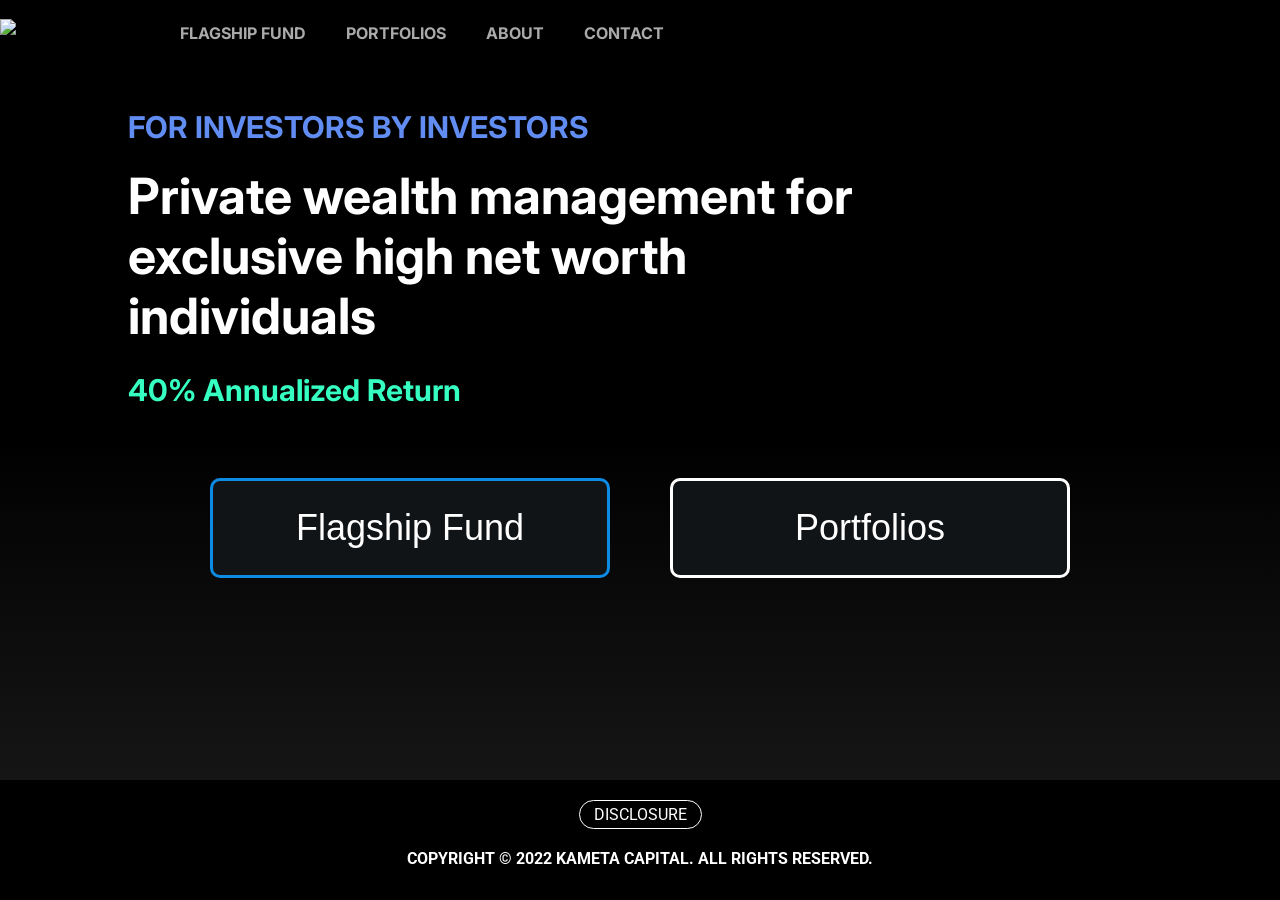
==== index.html @ 538f81cc "Update index.html" ====
<!DOCTYPE html>
<html lang="en">
<meta charset="UTF-8">
<title>Kameta Capital</title>
<meta name="viewport" content="width=device-width,initial-scale=1">
  <link href="https://fonts.googleapis.com/css2?family=Inter:wght@300&display=swap" rel="stylesheet">
  <link href="https://fonts.googleapis.com/css2?family=Roboto:wght@300&display=swap" rel="stylesheet">
  
<style>



body{background: black; background: linear-gradient(black, black, #1A1B1A); margin: 0px; background-repeat: no-repeat; height: 100vh; background-image:("https://i.imgur.com/ATWOnCL.mp4"); overflow-x: hidden;}

#section-hero{padding: 200px; padding-top: 5px;}

#video{position: absolute; z-index: -2; margin-top: 0px; width: 100vw; object-fit: cover;
 

  position: fixed;
  right: 0;
  bottom: 0;
  min-width: 100%; 
  min-height: 100%;
}


/* ----------- Headers --------------*/
.header-wrapper{padding-left: 10vw; max-width: 800px;}

h1, h2, h3{color: white; font-family: inter; text-shadow: black 1px 0 10px; transition: all 0.4s;}
h1{font-weight: bold; font-size: 40px; margin-top: -4px; margin-bottom: -4px;}
h2{color: #618DF2;}
h3{color: #36FFC2;}


/* ----------- Buttons --------------*/
.button-wrapper{display: flex; justify-content: center; gap: 60px; padding-top: 40px;}

button{width: 400px; height: 100px; background: #111417; color: white; border: solid white; border-radius: 10px; font-size: 36px; transition: all 0.3s;}

button:hover{cursor: pointer;}

#btn-invest{border: solid #0C8CE4;}
#btn-invest:hover{background: #0C8CE4;}

#btn-portfolios{}
#btn-portfolios:hover{background: white; color: black;}



button-disclosure{z-index: 2; color: white; border-radius: 50px; padding: 14px; padding-top: 4px; padding-bottom: 4px; background: black; font-family: 'roboto'; border: 1px solid white;}

#copyright{font-family: 'roboto'; font-weight:bold; text-align: center; margin-top: 0px; background: black; color: white; padding: 20px; margin-bottom: 0px; color: white;}

footer{background: black; height: 100px; margin-top: 140px; padding-top: 20px; width: 100vw; margin-right: -20px; position:absolute; bottom:0;}

.center-wrap2{display: flex;width: 100%; flex-wrap: wrap; justify-content: center; align-items: center; position: relative;}



.center-wrap{display: flex; width: 100%; flex-wrap: wrap; justify-content: center; align-items: center; position: absolute; margin-top: 190px; margin-bottom: 90px; padding-bottom: 60px;}

/* ----------- NAV --------------*/

#nav-logo{background: black; width: 140px;}

nav{display: flex;  align-items: center; background: black; margin-top: -30px;}

nav ul {
  padding: 0;
  list-style-type: none;
  flex: 1;
  display: flex;
  font-weight: bold; margin-top: 20px;}

nav a{
  display: block;
  font-size: 100%;
  height: 3rem;
  line-height: 1.7;
  text-transform: uppercase;
  text-decoration: none;
  color: #aaa;}


nav li {font-family: 'Inter', sans-serif; margin-left: 40px; margin-top: 30px; user-select:none;}


nav li:hover, nav a:hover {
   color: white; color: #0C8CE4;
}

/* ----------- Scroll --------------*/

/* width */
::-webkit-scrollbar {
width: 8px;
}
/* Track */
::-webkit-scrollbar-track {
background: black;
 
  border-radius: 10px;
  box-shadow: inset 0 0 10px rgba(0,0,0,0.5);
}
/* Handle */
::-webkit-scrollbar-thumb {
border-radius: 10px;
background:white;
}


/* ----------- Disclosure popup --------------*/

/* Popup container - can be anything you want */
.popup {
  position: relative;
  display: inline-block;
  cursor: pointer;
  -webkit-user-select: none;
  -moz-user-select: none;
  -ms-user-select: none;
  user-select: none;
}

/* The actual popup */
.popup .popuptext {
  visibility: hidden;
  width: 160px;
  background-color: #555;
  color: #fff;
  text-align: center;
  border-radius: 6px;
  padding: 8px 0;
  position: absolute;
  z-index: 1;
  bottom: 125%;
  left: 50%;
margin-left: -40vw;
  width: 80vw;
}

/* Popup arrow */
.popup .popuptext::after {
  content: "";
  position: absolute;
  top: 100%;
  left: 50%;
  margin-left: -5px;
  border-width: 5px;
  border-style: solid;
  border-color: #555 transparent transparent transparent;
}

/* Toggle this class - hide and show the popup */
.popup .show {
  visibility: visible;
  -webkit-animation: fadeIn 1s;
  animation: fadeIn 1s;
}

/* Add animation (fade in the popup) */
@-webkit-keyframes fadeIn {
  from {opacity: 0;} 
  to {opacity: 1;}
}



@keyframes fadeIn {
  from {opacity: 0;}
  to {opacity:1 ;}
}


/* ----------- Screen size --------------*/
@media(min-width: 1000px){h1{ font-size: 50px;} h2{ font-size: 30px;}h3{ font-size: 30px;}}

@media(max-width: 1000px){#section-hero{padding: 0px;} button{width: 300px; height: 50px; background: #111417; color: white; border: solid white; border-radius: 10px; font-size: 20px;} #video{height: 100vh;}}



@media(max-width: 1300px){#section-hero{padding: 0px;}}
@media(max-width: 670px){.button-wrapper{gap: 20px; padding-top: 40px; flex-direction: column; align-items: center; margin-bottom: 200px;} h1{font-size: 30px;}}

@media(max-width: 470px){.button-wrapper{gap: 20px; padding-top: 40px; flex-direction: column; align-items: center; margin-bottom: 200px;} h1{font-size: 25px;} h2{font-size: 20px;} h3{font-size: 18px;} .header-wrapper{padding-left: 4px;} button{width: 280px;} .header-wrapper{padding-left: 15px;}}

@media(max-width: 270px){.button-wrapper{gap: 20px; padding-top: 40px; flex-direction: column; align-items: center; margin-bottom: 200px;} h1{font-size: 19px;} h2{font-size: 16px;} h3{font-size: 15px;} .header-wrapper{padding-left: 4px;} button{width: 220px;}}

@media (min-width: 670px){#nav-logo2{display: none;}}

@media (max-width: 670px){
  ::-webkit-scrollbar {display: none;}
  body{margin: 0px;}
  center-top{display: flex; justify-content: center; margin-top: -30px; width: 100vw; background: black;}

  #nav-logo{display: none;}  
  #nav-logo2{width: 120px; margin: 0px;}
  
  nav {
  overflow: auto;
  overflow-y: hidden;
  white-space: nowrap;
  width: 100vw; margin-top: -30px; height: 50px; padding-bottom: 10px; padding-top: 0px;}
  
  nav ul {margin-top: 50px;}
  
 nav > ul > li >a{ 
  color: white;
  display: inline-block;
  text-align: center;
  padding: 14px;
   line-height: 0.2;}}
  
  
  footer{bottom: 0px;
    left: 0px;
    right: 0px;
    margin-bottom: 0px; margin-bottom: 0px; bottom: 0px; position: fixed;}
  
</style>
<script src=""></script>
<body>

  <center-top><img src="https://cdn.shopify.com/s/files/1/0621/0637/0260/files/Kameda_no_background.png?v=1665267772" id="nav-logo2"> </center-top>
 <center-wrap> <nav>
  <img src="https://cdn.shopify.com/s/files/1/0621/0637/0260/files/Kameda_no_background.png?v=1665267772" id="nav-logo"> 
    <ul>
      <li> <a href="flagshipfund.html"> Flagship Fund </a></li>
      <li> <a href="portfolios.html"> Portfolios </a></li>
      <li> <a href="aboutpage.html"> About </a></li>
      <li> <a href="contactpage.html"> Contact </a></li>
      </ul>
    </nav></center-wrap>
  
    <video autoplay muted loop id="video">
  <source src="https://i.imgur.com/ATWOnCL.mp4" type="video/mp4">
  Your browser does not support HTML5 video.
</video>
  
  
  <section id="section-hero">
 
 <div class="header-wrapper">
 <h2> FOR INVESTORS BY INVESTORS </h2>
   <h1> Private wealth management for exclusive high net worth individuals</h1>
   <h3> 40% Annualized Return </h3>
   </div>
    
    <div class="button-wrapper">
   <a href="flagshipfund.html"><button id="btn-invest"> Flagship Fund </button></a>
   <a href="portfolios.html"><button id="btn-portfolios"> Portfolios</button> </a>
      </div>
    
   
  </section>
  
<footer>
  <div class="center-wrap2">
 <button-disclosure class="popup" onclick="myFunction()"> DISCLOSURE <span class="popuptext" id="myPopup"> Any opinions in the above are Kameta Capital's views only. None of the above is investment advice, a recommendation or an offer to sell or a solicitation of an offer to buy any securities relating to Kameta Capital. “Kameta Capital,” “we,” “us” and “our” refer to a collective strategy developed by Daniel Kamen, the founder and CEO of Kameta Capital and used in connection with The Flagship Fund. The Kameta Capital Flagship Fund is currently not open to new investors.
</span> </button-disclosure> </div>
  
 
<div class="center-wrap2">  <p id="copyright"> COPYRIGHT © 2022 KAMETA CAPITAL. ALL RIGHTS RESERVED. </p></div> </footer>
  <script>
// When the user clicks on div, open the popup
function myFunction() {
  var popup = document.getElementById("myPopup");
  popup.classList.toggle("show");
}
</script>



</body>
</html>
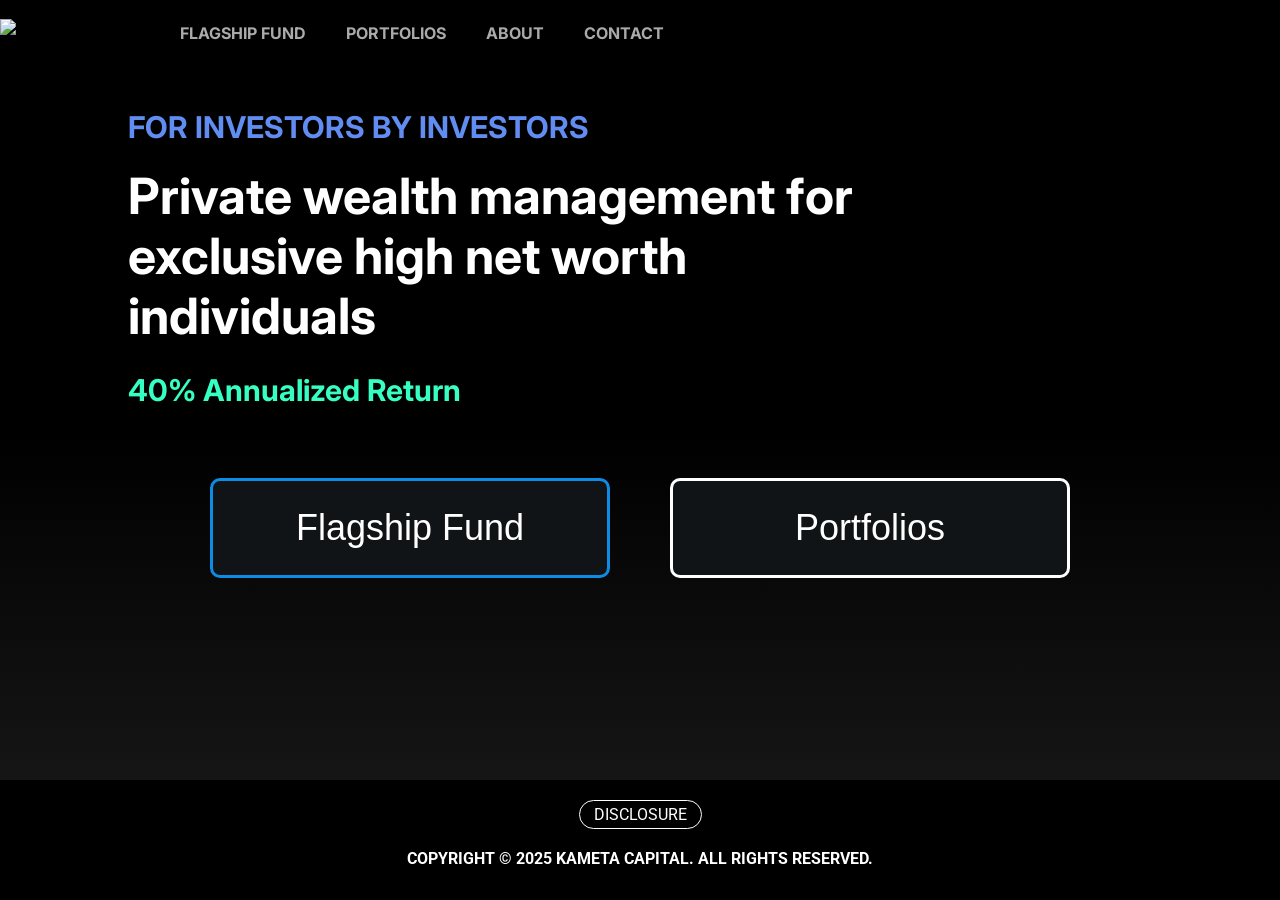
==== commit c68303b1: "Update index.html" ====
--- a/index.html
+++ b/index.html
@@ -227,10 +227,10 @@
  <center-wrap> <nav>
   <img src="https://cdn.shopify.com/s/files/1/0621/0637/0260/files/Kameda_no_background.png?v=1665267772" id="nav-logo"> 
     <ul>
-      <li> <a href="flagshipfund.html"> Flagship Fund </a></li>
-      <li> <a href="portfolios.html"> Portfolios </a></li>
-      <li> <a href="aboutpage.html"> About </a></li>
-      <li> <a href="contactpage.html"> Contact </a></li>
+      <li> <a href="./flagshipfund"> Flagship Fund </a></li>
+      <li> <a href="./portfolios"> Portfolios </a></li>
+      <li> <a href="./aboutpage"> About </a></li>
+      <li> <a href="./contactpage"> Contact </a></li>
       </ul>
     </nav></center-wrap>
   
@@ -249,8 +249,8 @@
    </div>
     
     <div class="button-wrapper">
-   <a href="flagshipfund.html"><button id="btn-invest"> Flagship Fund </button></a>
-   <a href="portfolios.html"><button id="btn-portfolios"> Portfolios</button> </a>
+   <a href="./flagshipfund"><button id="btn-invest"> Flagship Fund </button></a>
+   <a href="./portfolios"><button id="btn-portfolios"> Portfolios</button> </a>
       </div>
     
    
@@ -258,11 +258,11 @@
   
 <footer>
   <div class="center-wrap2">
- <button-disclosure class="popup" onclick="myFunction()"> DISCLOSURE <span class="popuptext" id="myPopup"> Any opinions in the above are Kameta Capital's views only. None of the above is investment advice, a recommendation or an offer to sell or a solicitation of an offer to buy any securities relating to Kameta Capital. “Kameta Capital,” “we,” “us” and “our” refer to a collective strategy developed by Daniel Kamen, the founder and CEO of Kameta Capital and used in connection with The Flagship Fund. The Kameta Capital Flagship Fund is currently not open to new investors.
+ <button-disclosure class="popup" onclick="myFunction()"> DISCLOSURE <span class="popuptext" id="myPopup"> Any opinions in the above are Kameta Capital's views only. None of the above is investment advice, a recommendation or an offer to sell or a solicitation of an offer to buy any securities relating to Kameta Capital. “Kameta Capital,” “we,” “us” and “our” refer to a collective strategy developed by Danny Kamen, the founder and CEO of Kameta Capital and used in connection with The Flagship Fund. The Kameta Capital Flagship Fund is currently not open to new investors.
 </span> </button-disclosure> </div>
   
  
-<div class="center-wrap2">  <p id="copyright"> COPYRIGHT © 2022 KAMETA CAPITAL. ALL RIGHTS RESERVED. </p></div> </footer>
+<div class="center-wrap2">  <p id="copyright"> COPYRIGHT © 2025 KAMETA CAPITAL. ALL RIGHTS RESERVED. </p></div> </footer>
   <script>
 // When the user clicks on div, open the popup
 function myFunction() {
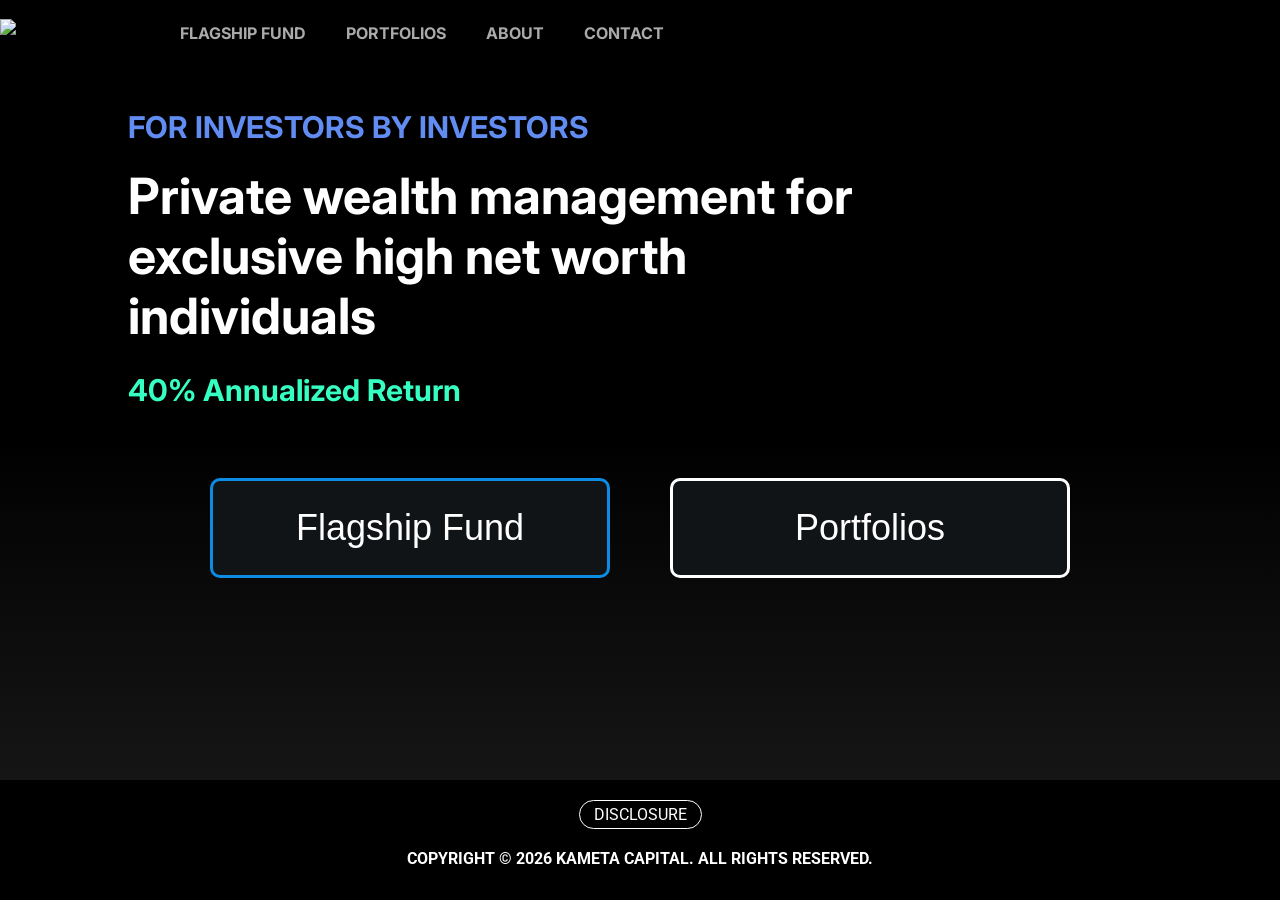
==== commit d81d6afe: "Update index.html" ====
--- a/index.html
+++ b/index.html
@@ -262,7 +262,7 @@
 </span> </button-disclosure> </div>
   
  
-<div class="center-wrap2">  <p id="copyright"> COPYRIGHT © 2025 KAMETA CAPITAL. ALL RIGHTS RESERVED. </p></div> </footer>
+<div class="center-wrap2">  <p id="copyright"> COPYRIGHT © 2026 KAMETA CAPITAL. ALL RIGHTS RESERVED. </p></div> </footer>
   <script>
 // When the user clicks on div, open the popup
 function myFunction() {
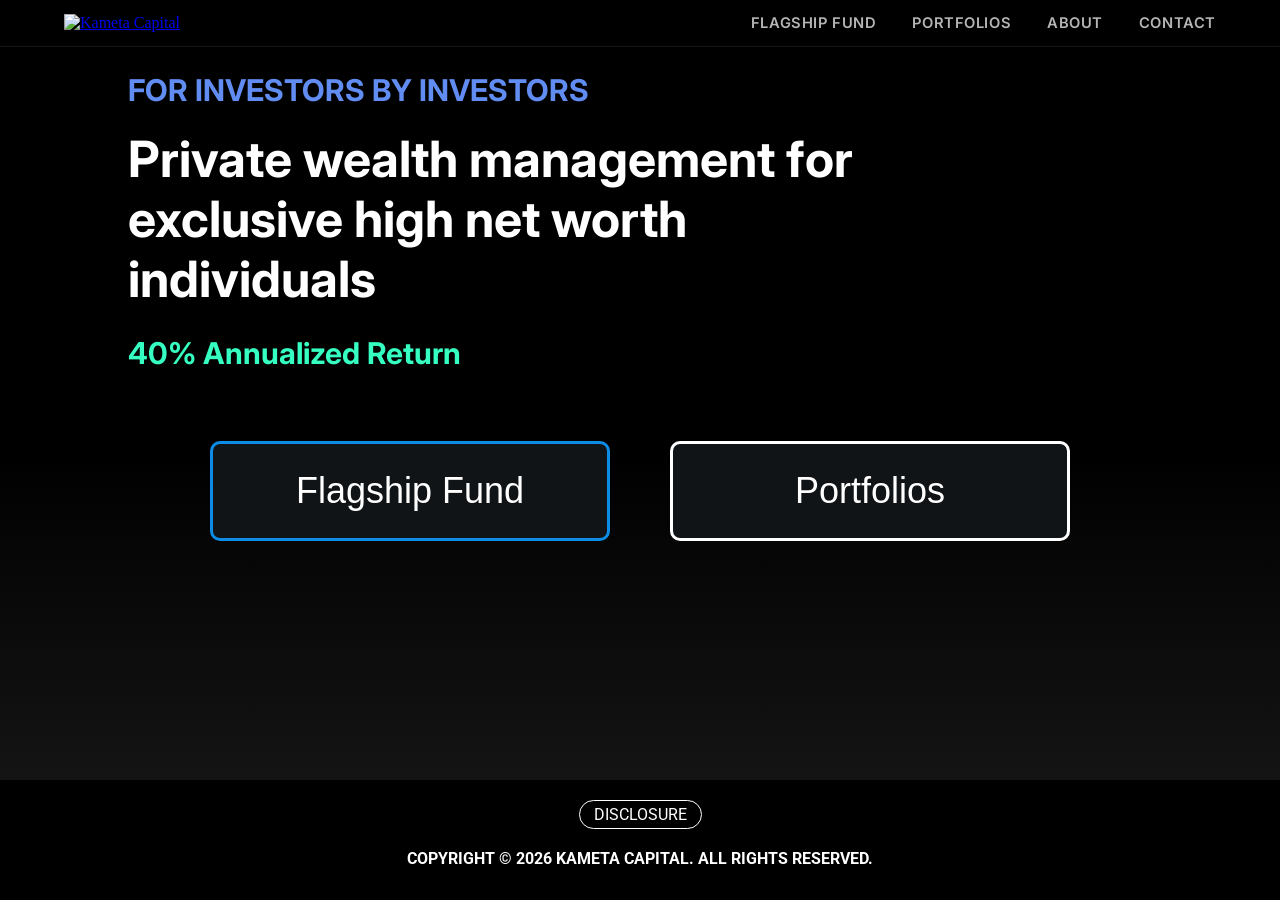
==== commit cf134436: "Unify site header into reusable shared component" ====
--- a/index.html
+++ b/index.html
@@ -1,277 +1,213 @@
-<!DOCTYPE html>
-<html lang="en">
-<meta charset="UTF-8">
-<title>Kameta Capital</title>
-<meta name="viewport" content="width=device-width,initial-scale=1">
-  <link href="https://fonts.googleapis.com/css2?family=Inter:wght@300&display=swap" rel="stylesheet">
-  <link href="https://fonts.googleapis.com/css2?family=Roboto:wght@300&display=swap" rel="stylesheet">
-  
-<style>
-
-
-
-body{background: black; background: linear-gradient(black, black, #1A1B1A); margin: 0px; background-repeat: no-repeat; height: 100vh; background-image:("https://i.imgur.com/ATWOnCL.mp4"); overflow-x: hidden;}
-
-#section-hero{padding: 200px; padding-top: 5px;}
-
-#video{position: absolute; z-index: -2; margin-top: 0px; width: 100vw; object-fit: cover;
- 
-
-  position: fixed;
-  right: 0;
-  bottom: 0;
-  min-width: 100%; 
-  min-height: 100%;
-}
-
-
-/* ----------- Headers --------------*/
-.header-wrapper{padding-left: 10vw; max-width: 800px;}
-
-h1, h2, h3{color: white; font-family: inter; text-shadow: black 1px 0 10px; transition: all 0.4s;}
-h1{font-weight: bold; font-size: 40px; margin-top: -4px; margin-bottom: -4px;}
-h2{color: #618DF2;}
-h3{color: #36FFC2;}
-
-
-/* ----------- Buttons --------------*/
-.button-wrapper{display: flex; justify-content: center; gap: 60px; padding-top: 40px;}
-
-button{width: 400px; height: 100px; background: #111417; color: white; border: solid white; border-radius: 10px; font-size: 36px; transition: all 0.3s;}
-
-button:hover{cursor: pointer;}
-
-#btn-invest{border: solid #0C8CE4;}
-#btn-invest:hover{background: #0C8CE4;}
-
-#btn-portfolios{}
-#btn-portfolios:hover{background: white; color: black;}
-
-
-
-button-disclosure{z-index: 2; color: white; border-radius: 50px; padding: 14px; padding-top: 4px; padding-bottom: 4px; background: black; font-family: 'roboto'; border: 1px solid white;}
-
-#copyright{font-family: 'roboto'; font-weight:bold; text-align: center; margin-top: 0px; background: black; color: white; padding: 20px; margin-bottom: 0px; color: white;}
-
-footer{background: black; height: 100px; margin-top: 140px; padding-top: 20px; width: 100vw; margin-right: -20px; position:absolute; bottom:0;}
-
-.center-wrap2{display: flex;width: 100%; flex-wrap: wrap; justify-content: center; align-items: center; position: relative;}
-
-
-
-.center-wrap{display: flex; width: 100%; flex-wrap: wrap; justify-content: center; align-items: center; position: absolute; margin-top: 190px; margin-bottom: 90px; padding-bottom: 60px;}
-
-/* ----------- NAV --------------*/
-
-#nav-logo{background: black; width: 140px;}
-
-nav{display: flex;  align-items: center; background: black; margin-top: -30px;}
-
-nav ul {
-  padding: 0;
-  list-style-type: none;
-  flex: 1;
-  display: flex;
-  font-weight: bold; margin-top: 20px;}
-
-nav a{
-  display: block;
-  font-size: 100%;
-  height: 3rem;
-  line-height: 1.7;
-  text-transform: uppercase;
-  text-decoration: none;
-  color: #aaa;}
-
-
-nav li {font-family: 'Inter', sans-serif; margin-left: 40px; margin-top: 30px; user-select:none;}
-
-
-nav li:hover, nav a:hover {
-   color: white; color: #0C8CE4;
-}
-
-/* ----------- Scroll --------------*/
-
-/* width */
-::-webkit-scrollbar {
-width: 8px;
-}
-/* Track */
-::-webkit-scrollbar-track {
-background: black;
- 
-  border-radius: 10px;
-  box-shadow: inset 0 0 10px rgba(0,0,0,0.5);
-}
-/* Handle */
-::-webkit-scrollbar-thumb {
-border-radius: 10px;
-background:white;
-}
-
-
-/* ----------- Disclosure popup --------------*/
-
-/* Popup container - can be anything you want */
-.popup {
-  position: relative;
-  display: inline-block;
-  cursor: pointer;
-  -webkit-user-select: none;
-  -moz-user-select: none;
-  -ms-user-select: none;
-  user-select: none;
-}
-
-/* The actual popup */
-.popup .popuptext {
-  visibility: hidden;
-  width: 160px;
-  background-color: #555;
-  color: #fff;
-  text-align: center;
-  border-radius: 6px;
-  padding: 8px 0;
-  position: absolute;
-  z-index: 1;
-  bottom: 125%;
-  left: 50%;
-margin-left: -40vw;
-  width: 80vw;
-}
-
-/* Popup arrow */
-.popup .popuptext::after {
-  content: "";
-  position: absolute;
-  top: 100%;
-  left: 50%;
-  margin-left: -5px;
-  border-width: 5px;
-  border-style: solid;
-  border-color: #555 transparent transparent transparent;
-}
-
-/* Toggle this class - hide and show the popup */
-.popup .show {
-  visibility: visible;
-  -webkit-animation: fadeIn 1s;
-  animation: fadeIn 1s;
-}
-
-/* Add animation (fade in the popup) */
-@-webkit-keyframes fadeIn {
-  from {opacity: 0;} 
-  to {opacity: 1;}
-}
-
-
-
-@keyframes fadeIn {
-  from {opacity: 0;}
-  to {opacity:1 ;}
-}
-
-
-/* ----------- Screen size --------------*/
-@media(min-width: 1000px){h1{ font-size: 50px;} h2{ font-size: 30px;}h3{ font-size: 30px;}}
-
-@media(max-width: 1000px){#section-hero{padding: 0px;} button{width: 300px; height: 50px; background: #111417; color: white; border: solid white; border-radius: 10px; font-size: 20px;} #video{height: 100vh;}}
-
-
-
-@media(max-width: 1300px){#section-hero{padding: 0px;}}
-@media(max-width: 670px){.button-wrapper{gap: 20px; padding-top: 40px; flex-direction: column; align-items: center; margin-bottom: 200px;} h1{font-size: 30px;}}
-
-@media(max-width: 470px){.button-wrapper{gap: 20px; padding-top: 40px; flex-direction: column; align-items: center; margin-bottom: 200px;} h1{font-size: 25px;} h2{font-size: 20px;} h3{font-size: 18px;} .header-wrapper{padding-left: 4px;} button{width: 280px;} .header-wrapper{padding-left: 15px;}}
-
-@media(max-width: 270px){.button-wrapper{gap: 20px; padding-top: 40px; flex-direction: column; align-items: center; margin-bottom: 200px;} h1{font-size: 19px;} h2{font-size: 16px;} h3{font-size: 15px;} .header-wrapper{padding-left: 4px;} button{width: 220px;}}
-
-@media (min-width: 670px){#nav-logo2{display: none;}}
-
-@media (max-width: 670px){
-  ::-webkit-scrollbar {display: none;}
-  body{margin: 0px;}
-  center-top{display: flex; justify-content: center; margin-top: -30px; width: 100vw; background: black;}
-
-  #nav-logo{display: none;}  
-  #nav-logo2{width: 120px; margin: 0px;}
-  
-  nav {
-  overflow: auto;
-  overflow-y: hidden;
-  white-space: nowrap;
-  width: 100vw; margin-top: -30px; height: 50px; padding-bottom: 10px; padding-top: 0px;}
-  
-  nav ul {margin-top: 50px;}
-  
- nav > ul > li >a{ 
-  color: white;
-  display: inline-block;
-  text-align: center;
-  padding: 14px;
-   line-height: 0.2;}}
-  
-  
-  footer{bottom: 0px;
-    left: 0px;
-    right: 0px;
-    margin-bottom: 0px; margin-bottom: 0px; bottom: 0px; position: fixed;}
-  
-</style>
-<script src=""></script>
-<body>
-
-  <center-top><img src="https://cdn.shopify.com/s/files/1/0621/0637/0260/files/Kameda_no_background.png?v=1665267772" id="nav-logo2"> </center-top>
- <center-wrap> <nav>
-  <img src="https://cdn.shopify.com/s/files/1/0621/0637/0260/files/Kameda_no_background.png?v=1665267772" id="nav-logo"> 
-    <ul>
-      <li> <a href="./flagshipfund"> Flagship Fund </a></li>
-      <li> <a href="./portfolios"> Portfolios </a></li>
-      <li> <a href="./aboutpage"> About </a></li>
-      <li> <a href="./contactpage"> Contact </a></li>
-      </ul>
-    </nav></center-wrap>
-  
-    <video autoplay muted loop id="video">
-  <source src="https://i.imgur.com/ATWOnCL.mp4" type="video/mp4">
-  Your browser does not support HTML5 video.
-</video>
-  
-  
-  <section id="section-hero">
- 
- <div class="header-wrapper">
- <h2> FOR INVESTORS BY INVESTORS </h2>
-   <h1> Private wealth management for exclusive high net worth individuals</h1>
-   <h3> 40% Annualized Return </h3>
-   </div>
-    
-    <div class="button-wrapper">
-   <a href="./flagshipfund"><button id="btn-invest"> Flagship Fund </button></a>
-   <a href="./portfolios"><button id="btn-portfolios"> Portfolios</button> </a>
-      </div>
-    
-   
-  </section>
-  
-<footer>
-  <div class="center-wrap2">
- <button-disclosure class="popup" onclick="myFunction()"> DISCLOSURE <span class="popuptext" id="myPopup"> Any opinions in the above are Kameta Capital's views only. None of the above is investment advice, a recommendation or an offer to sell or a solicitation of an offer to buy any securities relating to Kameta Capital. “Kameta Capital,” “we,” “us” and “our” refer to a collective strategy developed by Danny Kamen, the founder and CEO of Kameta Capital and used in connection with The Flagship Fund. The Kameta Capital Flagship Fund is currently not open to new investors.
-</span> </button-disclosure> </div>
-  
- 
-<div class="center-wrap2">  <p id="copyright"> COPYRIGHT © 2026 KAMETA CAPITAL. ALL RIGHTS RESERVED. </p></div> </footer>
-  <script>
-// When the user clicks on div, open the popup
-function myFunction() {
-  var popup = document.getElementById("myPopup");
-  popup.classList.toggle("show");
-}
-</script>
-
-
-
-</body>
-</html>
+<!DOCTYPE html>
+<html lang="en">
+<meta charset="UTF-8">
+<title>Kameta Capital</title>
+<meta name="viewport" content="width=device-width,initial-scale=1">
+  <link href="https://fonts.googleapis.com/css2?family=Inter:wght@300&display=swap" rel="stylesheet">
+  <link href="https://fonts.googleapis.com/css2?family=Roboto:wght@300&display=swap" rel="stylesheet">
+  <link rel="stylesheet" href="./header.css">
+  <script src="./header.js" defer></script>
+  
+<style>
+
+
+
+body{background: black; background: linear-gradient(black, black, #1A1B1A); margin: 0px; background-repeat: no-repeat; height: 100vh; background-image:("https://i.imgur.com/ATWOnCL.mp4"); overflow-x: hidden;}
+
+#section-hero{padding: 200px; padding-top: 5px;}
+
+#video{position: absolute; z-index: -2; margin-top: 0px; width: 100vw; object-fit: cover;
+ 
+
+  position: fixed;
+  right: 0;
+  bottom: 0;
+  min-width: 100%; 
+  min-height: 100%;
+}
+
+
+/* ----------- Headers --------------*/
+.header-wrapper{padding-left: 10vw; max-width: 800px;}
+
+h1, h2, h3{color: white; font-family: inter; text-shadow: black 1px 0 10px; transition: all 0.4s;}
+h1{font-weight: bold; font-size: 40px; margin-top: -4px; margin-bottom: -4px;}
+h2{color: #618DF2;}
+h3{color: #36FFC2;}
+
+
+/* ----------- Buttons --------------*/
+.button-wrapper{display: flex; justify-content: center; gap: 60px; padding-top: 40px;}
+
+button{width: 400px; height: 100px; background: #111417; color: white; border: solid white; border-radius: 10px; font-size: 36px; transition: all 0.3s;}
+
+button:hover{cursor: pointer;}
+
+#btn-invest{border: solid #0C8CE4;}
+#btn-invest:hover{background: #0C8CE4;}
+
+#btn-portfolios{}
+#btn-portfolios:hover{background: white; color: black;}
+
+
+
+button-disclosure{z-index: 2; color: white; border-radius: 50px; padding: 14px; padding-top: 4px; padding-bottom: 4px; background: black; font-family: 'roboto'; border: 1px solid white;}
+
+#copyright{font-family: 'roboto'; font-weight:bold; text-align: center; margin-top: 0px; background: black; color: white; padding: 20px; margin-bottom: 0px; color: white;}
+
+footer{background: black; height: 100px; margin-top: 140px; padding-top: 20px; width: 100vw; margin-right: -20px; position:absolute; bottom:0;}
+
+.center-wrap2{display: flex;width: 100%; flex-wrap: wrap; justify-content: center; align-items: center; position: relative;}
+
+
+
+.center-wrap{display: flex; width: 100%; flex-wrap: wrap; justify-content: center; align-items: center; position: absolute; margin-top: 190px; margin-bottom: 90px; padding-bottom: 60px;}
+
+/* ----------- Scroll --------------*/
+
+/* width */
+::-webkit-scrollbar {
+width: 8px;
+}
+/* Track */
+::-webkit-scrollbar-track {
+background: black;
+ 
+  border-radius: 10px;
+  box-shadow: inset 0 0 10px rgba(0,0,0,0.5);
+}
+/* Handle */
+::-webkit-scrollbar-thumb {
+border-radius: 10px;
+background:white;
+}
+
+
+/* ----------- Disclosure popup --------------*/
+
+/* Popup container - can be anything you want */
+.popup {
+  position: relative;
+  display: inline-block;
+  cursor: pointer;
+  -webkit-user-select: none;
+  -moz-user-select: none;
+  -ms-user-select: none;
+  user-select: none;
+}
+
+/* The actual popup */
+.popup .popuptext {
+  visibility: hidden;
+  width: 160px;
+  background-color: #555;
+  color: #fff;
+  text-align: center;
+  border-radius: 6px;
+  padding: 8px 0;
+  position: absolute;
+  z-index: 1;
+  bottom: 125%;
+  left: 50%;
+margin-left: -40vw;
+  width: 80vw;
+}
+
+/* Popup arrow */
+.popup .popuptext::after {
+  content: "";
+  position: absolute;
+  top: 100%;
+  left: 50%;
+  margin-left: -5px;
+  border-width: 5px;
+  border-style: solid;
+  border-color: #555 transparent transparent transparent;
+}
+
+/* Toggle this class - hide and show the popup */
+.popup .show {
+  visibility: visible;
+  -webkit-animation: fadeIn 1s;
+  animation: fadeIn 1s;
+}
+
+/* Add animation (fade in the popup) */
+@-webkit-keyframes fadeIn {
+  from {opacity: 0;} 
+  to {opacity: 1;}
+}
+
+
+
+@keyframes fadeIn {
+  from {opacity: 0;}
+  to {opacity:1 ;}
+}
+
+
+/* ----------- Screen size --------------*/
+@media(min-width: 1000px){h1{ font-size: 50px;} h2{ font-size: 30px;}h3{ font-size: 30px;}}
+
+@media(max-width: 1000px){#section-hero{padding: 0px;} button{width: 300px; height: 50px; background: #111417; color: white; border: solid white; border-radius: 10px; font-size: 20px;} #video{height: 100vh;}}
+
+
+
+@media(max-width: 1300px){#section-hero{padding: 0px;}}
+@media(max-width: 670px){.button-wrapper{gap: 20px; padding-top: 40px; flex-direction: column; align-items: center; margin-bottom: 200px;} h1{font-size: 30px;}}
+
+@media(max-width: 470px){.button-wrapper{gap: 20px; padding-top: 40px; flex-direction: column; align-items: center; margin-bottom: 200px;} h1{font-size: 25px;} h2{font-size: 20px;} h3{font-size: 18px;} .header-wrapper{padding-left: 4px;} button{width: 280px;} .header-wrapper{padding-left: 15px;}}
+
+@media(max-width: 270px){.button-wrapper{gap: 20px; padding-top: 40px; flex-direction: column; align-items: center; margin-bottom: 200px;} h1{font-size: 19px;} h2{font-size: 16px;} h3{font-size: 15px;} .header-wrapper{padding-left: 4px;} button{width: 220px;}}
+
+footer{bottom: 0px;
+    left: 0px;
+    right: 0px;
+    margin-bottom: 0px; margin-bottom: 0px; bottom: 0px; position: fixed;}
+  
+</style>
+<script src=""></script>
+<body>
+  <div id="site-header"></div>
+  
+    <video autoplay muted loop id="video">
+  <source src="https://i.imgur.com/ATWOnCL.mp4" type="video/mp4">
+  Your browser does not support HTML5 video.
+</video>
+  
+  
+  <section id="section-hero">
+ 
+ <div class="header-wrapper">
+ <h2> FOR INVESTORS BY INVESTORS </h2>
+   <h1> Private wealth management for exclusive high net worth individuals</h1>
+   <h3> 40% Annualized Return </h3>
+   </div>
+    
+    <div class="button-wrapper">
+   <a href="./flagshipfund"><button id="btn-invest"> Flagship Fund </button></a>
+   <a href="./portfolios"><button id="btn-portfolios"> Portfolios</button> </a>
+      </div>
+    
+   
+  </section>
+  
+<footer>
+  <div class="center-wrap2">
+ <button-disclosure class="popup" onclick="myFunction()"> DISCLOSURE <span class="popuptext" id="myPopup"> Any opinions in the above are Kameta Capital's views only. None of the above is investment advice, a recommendation or an offer to sell or a solicitation of an offer to buy any securities relating to Kameta Capital. “Kameta Capital,” “we,” “us” and “our” refer to a collective strategy developed by Danny Kamen, the founder and CEO of Kameta Capital and used in connection with The Flagship Fund. The Kameta Capital Flagship Fund is currently not open to new investors.
+</span> </button-disclosure> </div>
+  
+ 
+<div class="center-wrap2">  <p id="copyright"> COPYRIGHT © 2026 KAMETA CAPITAL. ALL RIGHTS RESERVED. </p></div> </footer>
+  <script>
+// When the user clicks on div, open the popup
+function myFunction() {
+  var popup = document.getElementById("myPopup");
+  popup.classList.toggle("show");
+}
+</script>
+
+
+
+</body>
+</html>
--- a/header.css
+++ b/header.css
@@ -0,0 +1,73 @@
+#site-header {
+  position: relative;
+  z-index: 10;
+}
+
+.site-header {
+  display: flex;
+  align-items: center;
+  justify-content: space-between;
+  gap: 32px;
+  padding: 14px 5vw;
+  background: rgba(0, 0, 0, 0.92);
+  border-bottom: 1px solid rgba(255, 255, 255, 0.08);
+  backdrop-filter: blur(8px);
+}
+
+.site-logo-link {
+  display: inline-flex;
+  align-items: center;
+}
+
+.site-logo {
+  display: block;
+  width: clamp(120px, 10vw, 160px);
+  height: auto;
+}
+
+.site-nav {
+  display: flex;
+  align-items: center;
+  gap: clamp(18px, 2.8vw, 42px);
+}
+
+.site-nav-link {
+  font-family: 'Inter', sans-serif;
+  text-transform: uppercase;
+  letter-spacing: 0.04em;
+  text-decoration: none;
+  color: #b5b5b5;
+  font-size: 0.92rem;
+  font-weight: 600;
+  transition: color 0.25s ease, text-shadow 0.25s ease;
+}
+
+.site-nav-link:hover {
+  color: #86a9ff;
+}
+
+.site-nav-link.is-active {
+  color: #dfe8ff;
+  text-shadow:
+    0 0 8px rgba(97, 141, 242, 0.65),
+    0 0 16px rgba(97, 141, 242, 0.35);
+}
+
+@media (max-width: 760px) {
+  .site-header {
+    flex-direction: column;
+    gap: 10px;
+    padding: 12px 16px;
+  }
+
+  .site-nav {
+    width: 100%;
+    overflow-x: auto;
+    justify-content: center;
+    padding-bottom: 4px;
+  }
+
+  .site-nav::-webkit-scrollbar {
+    display: none;
+  }
+}
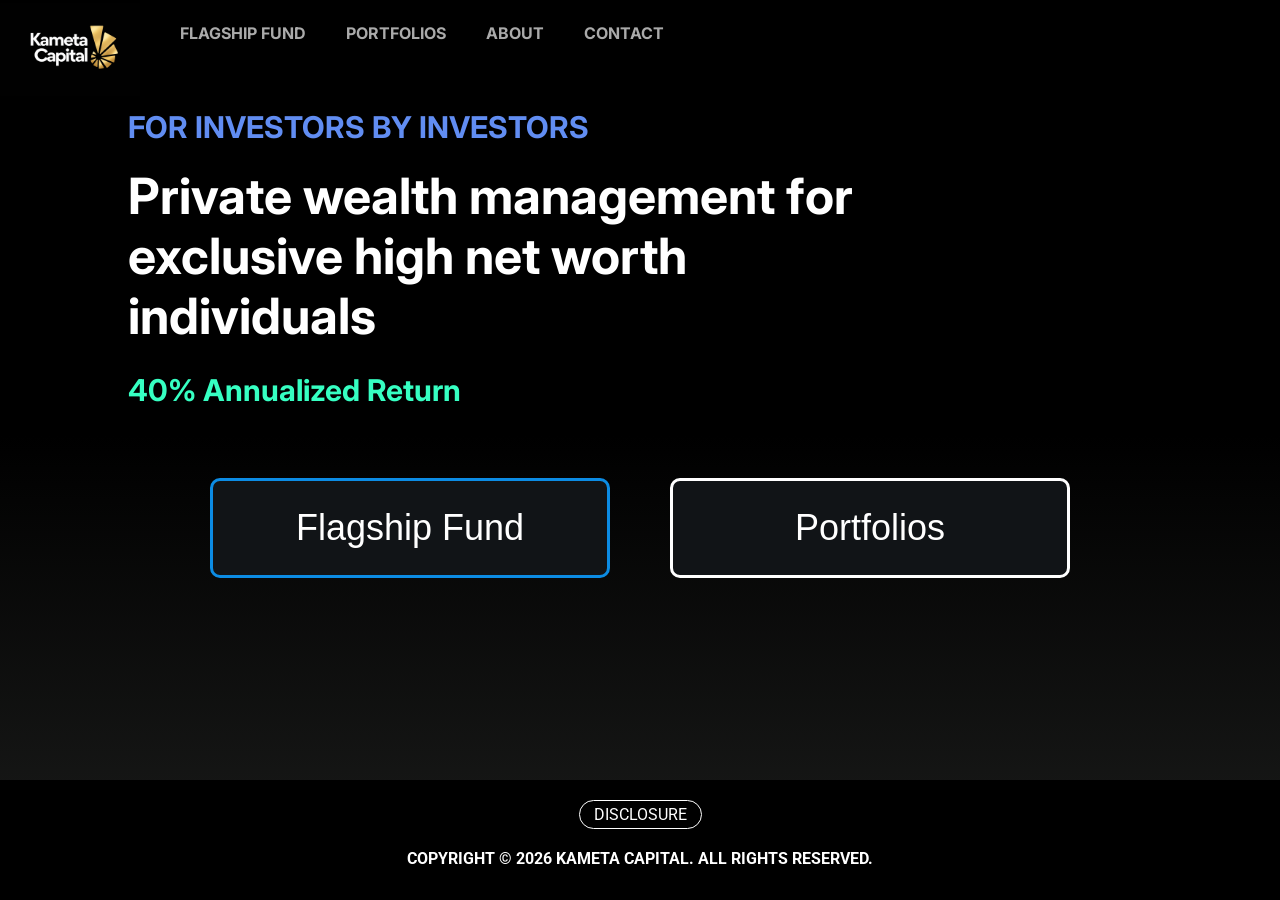
==== commit cd90c35d: "Use repository logo asset in shared header across pages" ====
--- a/index.html
+++ b/index.html
@@ -5,8 +5,6 @@
 <meta name="viewport" content="width=device-width,initial-scale=1">
   <link href="https://fonts.googleapis.com/css2?family=Inter:wght@300&display=swap" rel="stylesheet">
   <link href="https://fonts.googleapis.com/css2?family=Roboto:wght@300&display=swap" rel="stylesheet">
-  <link rel="stylesheet" href="./header.css">
-  <script src="./header.js" defer></script>
   
 <style>
 
@@ -62,6 +60,36 @@
 
 
 .center-wrap{display: flex; width: 100%; flex-wrap: wrap; justify-content: center; align-items: center; position: absolute; margin-top: 190px; margin-bottom: 90px; padding-bottom: 60px;}
+
+/* ----------- NAV --------------*/
+
+#nav-logo{background: black; width: 140px;}
+
+nav{display: flex;  align-items: center; background: black; margin-top: -30px;}
+
+nav ul {
+  padding: 0;
+  list-style-type: none;
+  flex: 1;
+  display: flex;
+  font-weight: bold; margin-top: 20px;}
+
+nav a{
+  display: block;
+  font-size: 100%;
+  height: 3rem;
+  line-height: 1.7;
+  text-transform: uppercase;
+  text-decoration: none;
+  color: #aaa;}
+
+
+nav li {font-family: 'Inter', sans-serif; margin-left: 40px; margin-top: 30px; user-select:none;}
+
+
+nav li:hover, nav a:hover {
+   color: white; color: #0C8CE4;
+}
 
 /* ----------- Scroll --------------*/
 
@@ -160,7 +188,29 @@
 
 @media(max-width: 270px){.button-wrapper{gap: 20px; padding-top: 40px; flex-direction: column; align-items: center; margin-bottom: 200px;} h1{font-size: 19px;} h2{font-size: 16px;} h3{font-size: 15px;} .header-wrapper{padding-left: 4px;} button{width: 220px;}}
 
-footer{bottom: 0px;
+
+@media (max-width: 670px){
+  ::-webkit-scrollbar {display: none;}
+  body{margin: 0px;}
+  #nav-logo{width: 120px; margin: 0px 12px 0 0;}
+  
+  nav {
+  overflow: auto;
+  overflow-y: hidden;
+  white-space: nowrap;
+  width: 100vw; margin-top: -30px; height: 50px; padding-bottom: 10px; padding-top: 0px;}
+  
+  nav ul {margin-top: 50px;}
+  
+ nav > ul > li >a{ 
+  color: white;
+  display: inline-block;
+  text-align: center;
+  padding: 14px;
+   line-height: 0.2;}}
+  
+  
+  footer{bottom: 0px;
     left: 0px;
     right: 0px;
     margin-bottom: 0px; margin-bottom: 0px; bottom: 0px; position: fixed;}
@@ -168,7 +218,16 @@
 </style>
 <script src=""></script>
 <body>
-  <div id="site-header"></div>
+
+  <center-wrap> <nav>
+  <a href="/" aria-label="Kameta Capital Home"><img src="./kameta-logo.png" id="nav-logo" alt="Kameta Capital"></a> 
+    <ul>
+      <li> <a href="./flagshipfund"> Flagship Fund </a></li>
+      <li> <a href="./portfolios"> Portfolios </a></li>
+      <li> <a href="./aboutpage"> About </a></li>
+      <li> <a href="./contactpage"> Contact </a></li>
+      </ul>
+    </nav></center-wrap>
   
     <video autoplay muted loop id="video">
   <source src="https://i.imgur.com/ATWOnCL.mp4" type="video/mp4">
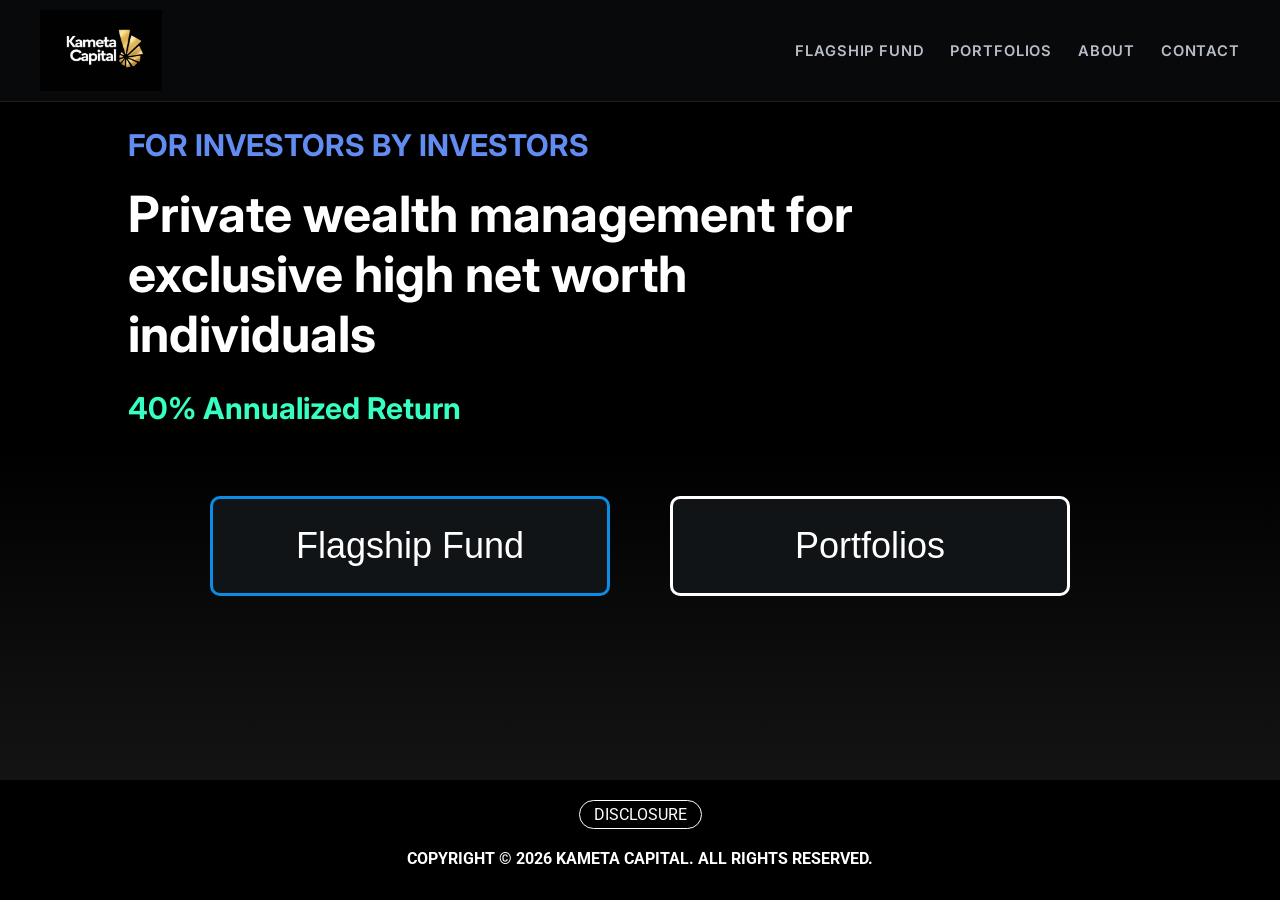
==== commit 20189dc4: "Polish shared header alignment and homepage logo behavior" ====
--- a/index.html
+++ b/index.html
@@ -6,9 +6,9 @@
   <link href="https://fonts.googleapis.com/css2?family=Inter:wght@300&display=swap" rel="stylesheet">
   <link href="https://fonts.googleapis.com/css2?family=Roboto:wght@300&display=swap" rel="stylesheet">
   
+<link rel="stylesheet" href="./header.css">
+
 <style>
-
-
 
 body{background: black; background: linear-gradient(black, black, #1A1B1A); margin: 0px; background-repeat: no-repeat; height: 100vh; background-image:("https://i.imgur.com/ATWOnCL.mp4"); overflow-x: hidden;}
 
@@ -24,7 +24,6 @@
   min-height: 100%;
 }
 
-
 /* ----------- Headers --------------*/
 .header-wrapper{padding-left: 10vw; max-width: 800px;}
 
@@ -32,7 +31,6 @@
 h1{font-weight: bold; font-size: 40px; margin-top: -4px; margin-bottom: -4px;}
 h2{color: #618DF2;}
 h3{color: #36FFC2;}
-
 
 /* ----------- Buttons --------------*/
 .button-wrapper{display: flex; justify-content: center; gap: 60px; padding-top: 40px;}
@@ -47,8 +45,6 @@
 #btn-portfolios{}
 #btn-portfolios:hover{background: white; color: black;}
 
-
-
 button-disclosure{z-index: 2; color: white; border-radius: 50px; padding: 14px; padding-top: 4px; padding-bottom: 4px; background: black; font-family: 'roboto'; border: 1px solid white;}
 
 #copyright{font-family: 'roboto'; font-weight:bold; text-align: center; margin-top: 0px; background: black; color: white; padding: 20px; margin-bottom: 0px; color: white;}
@@ -57,39 +53,7 @@
 
 .center-wrap2{display: flex;width: 100%; flex-wrap: wrap; justify-content: center; align-items: center; position: relative;}
 
-
-
 .center-wrap{display: flex; width: 100%; flex-wrap: wrap; justify-content: center; align-items: center; position: absolute; margin-top: 190px; margin-bottom: 90px; padding-bottom: 60px;}
-
-/* ----------- NAV --------------*/
-
-#nav-logo{background: black; width: 140px;}
-
-nav{display: flex;  align-items: center; background: black; margin-top: -30px;}
-
-nav ul {
-  padding: 0;
-  list-style-type: none;
-  flex: 1;
-  display: flex;
-  font-weight: bold; margin-top: 20px;}
-
-nav a{
-  display: block;
-  font-size: 100%;
-  height: 3rem;
-  line-height: 1.7;
-  text-transform: uppercase;
-  text-decoration: none;
-  color: #aaa;}
-
-
-nav li {font-family: 'Inter', sans-serif; margin-left: 40px; margin-top: 30px; user-select:none;}
-
-
-nav li:hover, nav a:hover {
-   color: white; color: #0C8CE4;
-}
 
 /* ----------- Scroll --------------*/
 
@@ -109,7 +73,6 @@
 border-radius: 10px;
 background:white;
 }
-
 
 /* ----------- Disclosure popup --------------*/
 
@@ -166,20 +129,15 @@
   to {opacity: 1;}
 }
 
-
-
 @keyframes fadeIn {
   from {opacity: 0;}
   to {opacity:1 ;}
 }
 
-
 /* ----------- Screen size --------------*/
 @media(min-width: 1000px){h1{ font-size: 50px;} h2{ font-size: 30px;}h3{ font-size: 30px;}}
 
 @media(max-width: 1000px){#section-hero{padding: 0px;} button{width: 300px; height: 50px; background: #111417; color: white; border: solid white; border-radius: 10px; font-size: 20px;} #video{height: 100vh;}}
-
-
 
 @media(max-width: 1300px){#section-hero{padding: 0px;}}
 @media(max-width: 670px){.button-wrapper{gap: 20px; padding-top: 40px; flex-direction: column; align-items: center; margin-bottom: 200px;} h1{font-size: 30px;}}
@@ -188,48 +146,18 @@
 
 @media(max-width: 270px){.button-wrapper{gap: 20px; padding-top: 40px; flex-direction: column; align-items: center; margin-bottom: 200px;} h1{font-size: 19px;} h2{font-size: 16px;} h3{font-size: 15px;} .header-wrapper{padding-left: 4px;} button{width: 220px;}}
 
-
 @media (max-width: 670px){
   ::-webkit-scrollbar {display: none;}
   body{margin: 0px;}
-  #nav-logo{width: 120px; margin: 0px 12px 0 0;}
-  
-  nav {
-  overflow: auto;
-  overflow-y: hidden;
-  white-space: nowrap;
-  width: 100vw; margin-top: -30px; height: 50px; padding-bottom: 10px; padding-top: 0px;}
-  
-  nav ul {margin-top: 50px;}
-  
- nav > ul > li >a{ 
-  color: white;
-  display: inline-block;
-  text-align: center;
-  padding: 14px;
-   line-height: 0.2;}}
-  
-  
-  footer{bottom: 0px;
-    left: 0px;
-    right: 0px;
-    margin-bottom: 0px; margin-bottom: 0px; bottom: 0px; position: fixed;}
-  
+  footer{bottom: 0px; left: 0px; right: 0px; margin-bottom: 0px; position: fixed;}
+}
+
 </style>
-<script src=""></script>
 <body>
 
-  <center-wrap> <nav>
-  <a href="/" aria-label="Kameta Capital Home"><img src="./kameta-logo.png" id="nav-logo" alt="Kameta Capital"></a> 
-    <ul>
-      <li> <a href="./flagshipfund"> Flagship Fund </a></li>
-      <li> <a href="./portfolios"> Portfolios </a></li>
-      <li> <a href="./aboutpage"> About </a></li>
-      <li> <a href="./contactpage"> Contact </a></li>
-      </ul>
-    </nav></center-wrap>
-  
-    <video autoplay muted loop id="video">
+  <div id="site-header"></div>
+
+<video autoplay muted loop id="video">
   <source src="https://i.imgur.com/ATWOnCL.mp4" type="video/mp4">
   Your browser does not support HTML5 video.
 </video>
@@ -266,7 +194,6 @@
 }
 </script>
 
-
-
+<script src="./header.js" defer></script>
 </body>
 </html>
--- a/header.css
+++ b/header.css
@@ -0,0 +1,95 @@
+:root {
+  --header-bg: rgba(8, 10, 12, 0.92);
+  --header-border: rgba(255, 255, 255, 0.09);
+  --nav-muted: #b8bec8;
+  --nav-hover: #ffffff;
+  --nav-accent: #7fb0ff;
+}
+
+#site-header {
+  position: sticky;
+  top: 0;
+  z-index: 50;
+}
+
+.site-header {
+  display: flex;
+  align-items: center;
+  justify-content: space-between;
+  gap: 20px;
+  padding: 10px clamp(16px, 3.2vw, 40px);
+  background: var(--header-bg);
+  border-bottom: 1px solid var(--header-border);
+  box-shadow: 0 6px 18px rgba(0, 0, 0, 0.2);
+  backdrop-filter: blur(8px);
+}
+
+.site-header__logo-link {
+  display: inline-flex;
+  align-items: center;
+  flex-shrink: 0;
+  line-height: 0;
+}
+
+.site-header__logo {
+  width: clamp(96px, 9.5vw, 132px);
+  height: auto;
+  display: block;
+  object-fit: contain;
+}
+
+.site-header__nav {
+  margin-left: auto;
+}
+
+.site-header__list {
+  list-style: none;
+  display: flex;
+  align-items: center;
+  gap: clamp(14px, 2vw, 34px);
+  margin: 0;
+  padding: 0;
+}
+
+.site-header__link {
+  font-family: 'Inter', sans-serif;
+  font-size: 0.92rem;
+  font-weight: 600;
+  letter-spacing: 0.06em;
+  text-transform: uppercase;
+  color: var(--nav-muted);
+  text-decoration: none;
+  transition: color 0.25s ease, text-shadow 0.25s ease;
+  white-space: nowrap;
+}
+
+.site-header__link:hover {
+  color: var(--nav-hover);
+}
+
+.site-header__link.is-active {
+  color: var(--nav-accent);
+  text-shadow: 0 0 10px rgba(127, 176, 255, 0.55);
+}
+
+@media (max-width: 760px) {
+  .site-header {
+    padding: 10px 12px;
+    gap: 10px;
+  }
+
+  .site-header__nav {
+    width: calc(100% - 116px);
+    overflow-x: auto;
+  }
+
+  .site-header__list {
+    width: max-content;
+    gap: 14px;
+    padding-bottom: 2px;
+  }
+
+  .site-header__link {
+    font-size: 0.83rem;
+  }
+}
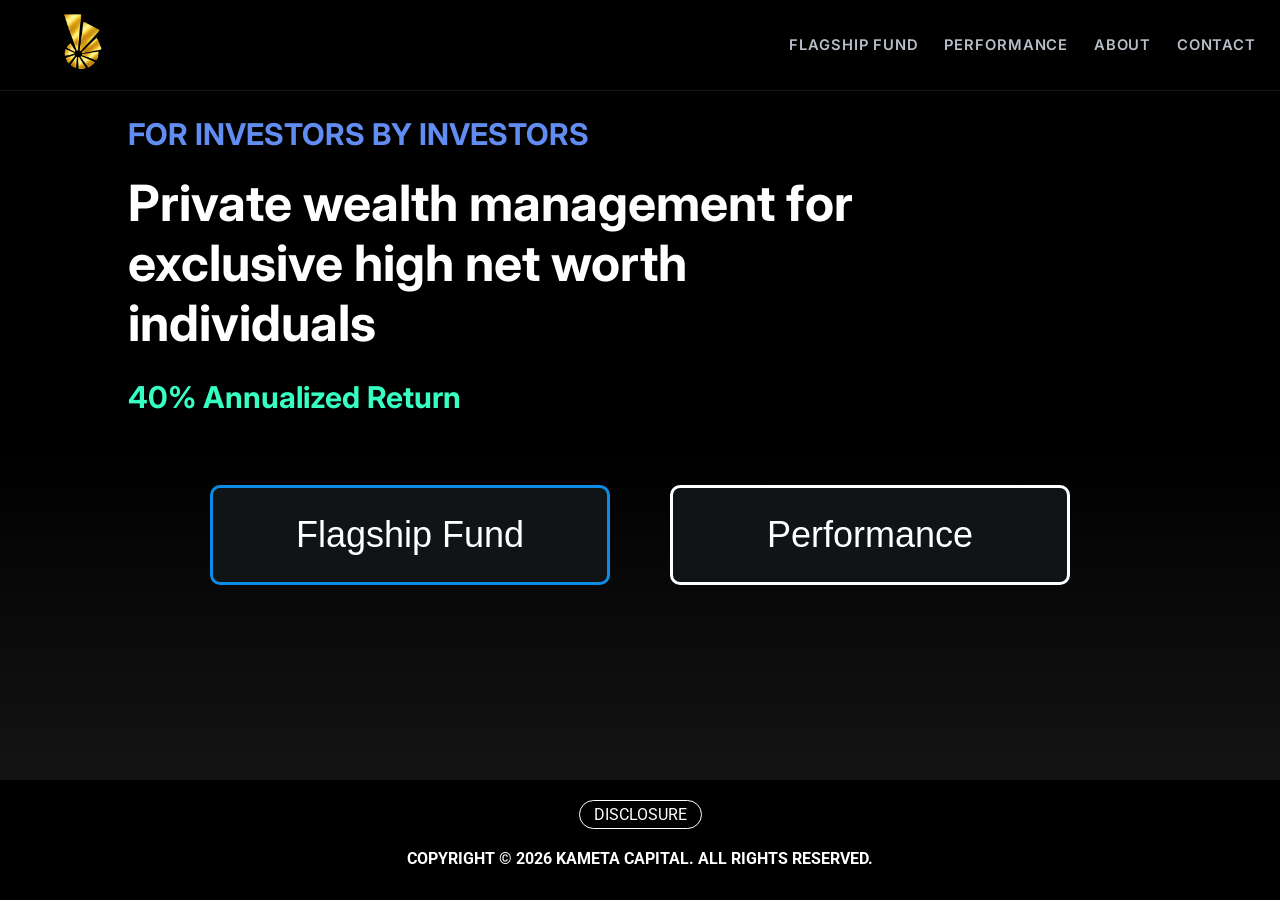
==== commit f984cc5a: "Rename Portfolios page label to Performance" ====
--- a/index.html
+++ b/index.html
@@ -173,7 +173,7 @@
     
     <div class="button-wrapper">
    <a href="./flagshipfund"><button id="btn-invest"> Flagship Fund </button></a>
-   <a href="./portfolios"><button id="btn-portfolios"> Portfolios</button> </a>
+   <a href="./portfolios"><button id="btn-portfolios"> Performance</button> </a>
       </div>
     
    
--- a/header.css
+++ b/header.css
@@ -1,5 +1,5 @@
 :root {
-  --header-bg: rgba(8, 10, 12, 0.92);
+  --header-bg: #000000;
   --header-border: rgba(255, 255, 255, 0.09);
   --nav-muted: #b8bec8;
   --nav-hover: #ffffff;
@@ -17,25 +17,30 @@
   align-items: center;
   justify-content: space-between;
   gap: 20px;
-  padding: 10px clamp(16px, 3.2vw, 40px);
+  padding: 6px clamp(10px, 2.4vw, 24px);
   background: var(--header-bg);
   border-bottom: 1px solid var(--header-border);
   box-shadow: 0 6px 18px rgba(0, 0, 0, 0.2);
   backdrop-filter: blur(8px);
 }
 
-.site-header__logo-link {
+.site-header__brand {
   display: inline-flex;
   align-items: center;
+  gap: 0;
   flex-shrink: 0;
-  line-height: 0;
+  line-height: 1;
+  color: #ffffff;
+  text-decoration: none;
 }
 
 .site-header__logo {
-  width: clamp(96px, 9.5vw, 132px);
-  height: auto;
+  width: auto;
+  height: clamp(56px, 8.2vw, 78px);
   display: block;
   object-fit: contain;
+  max-width: min(46vw, 340px);
+  margin: 0;
 }
 
 .site-header__nav {
@@ -74,12 +79,14 @@
 
 @media (max-width: 760px) {
   .site-header {
-    padding: 10px 12px;
+    padding: 6px 10px;
     gap: 10px;
   }
 
   .site-header__nav {
-    width: calc(100% - 116px);
+    margin-left: 0;
+    min-width: 0;
+    flex: 1;
     overflow-x: auto;
   }
 
@@ -92,4 +99,9 @@
   .site-header__link {
     font-size: 0.83rem;
   }
+
+  .site-header__logo {
+    height: clamp(46px, 13vw, 62px);
+    max-width: 52vw;
+  }
 }
